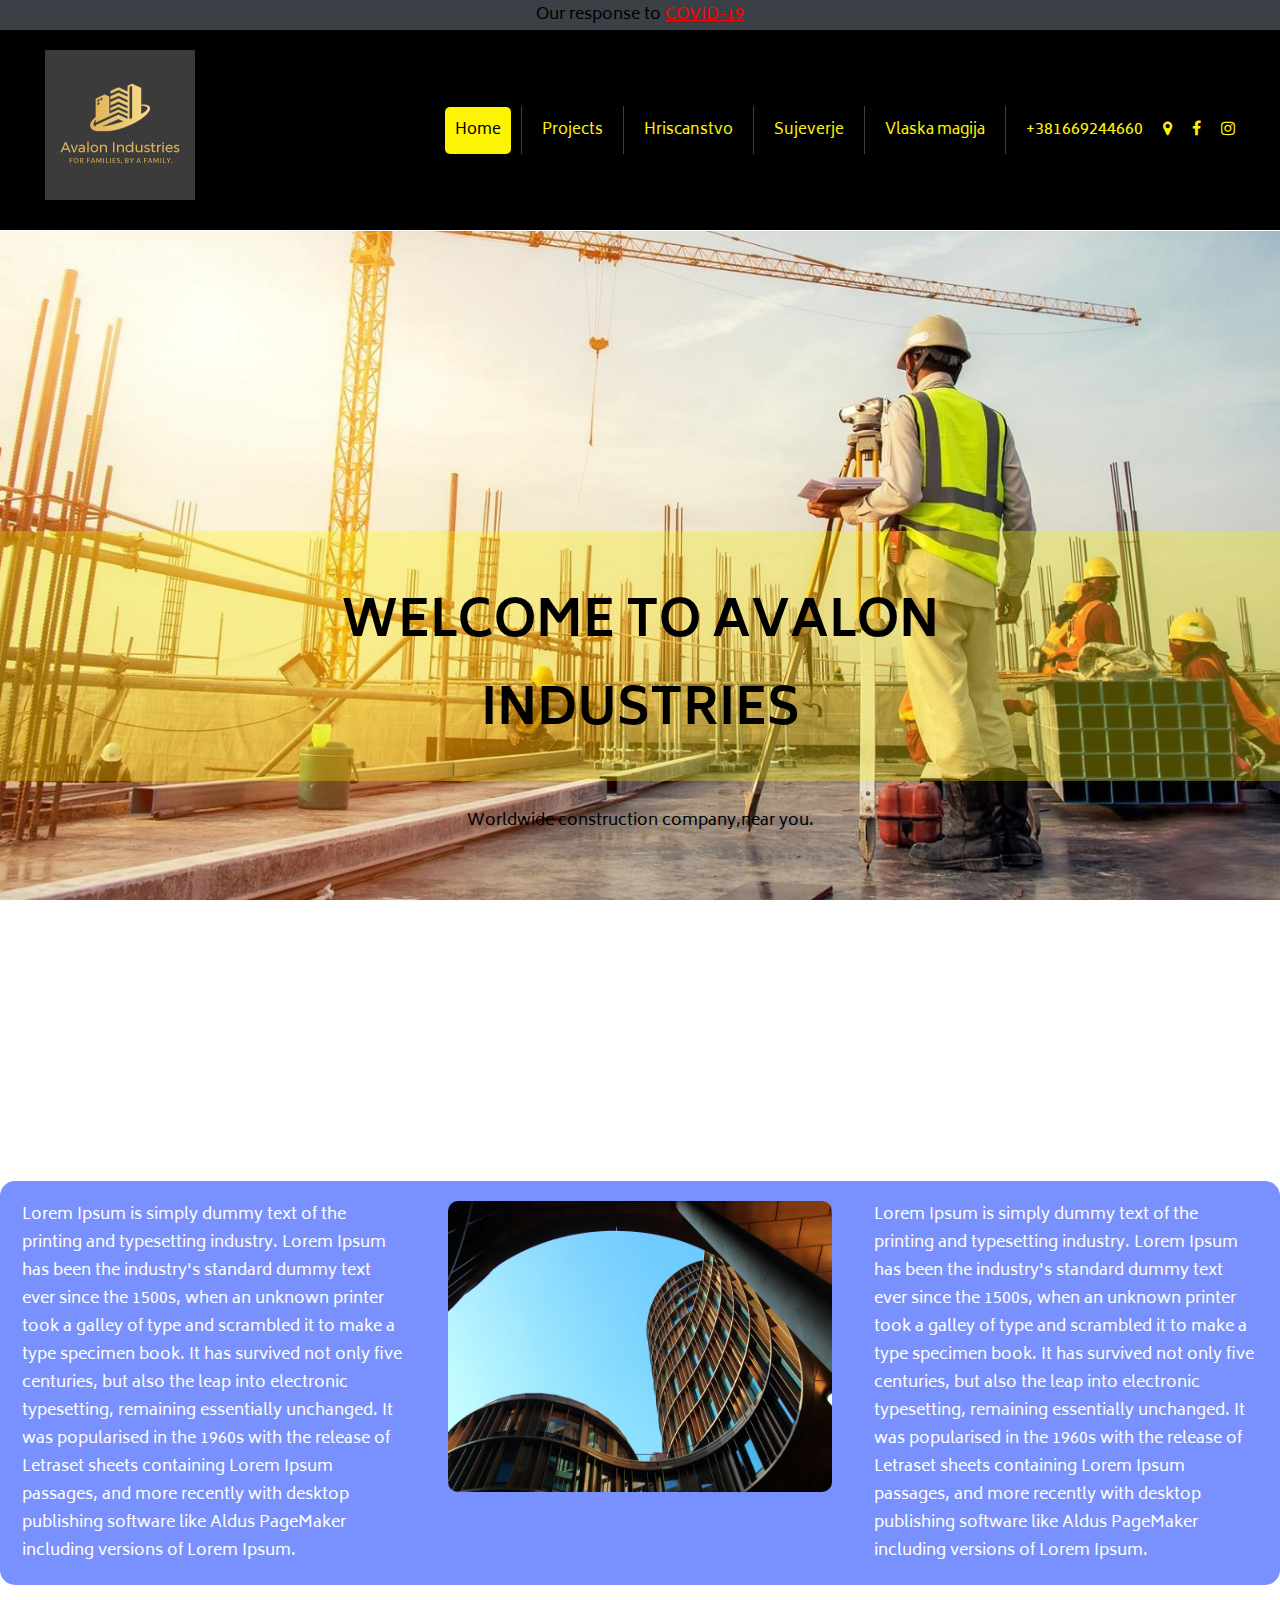
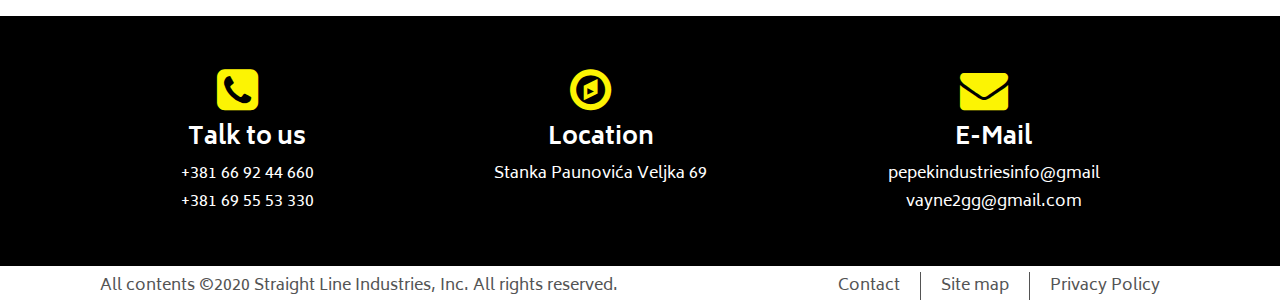
==== index.html @ 11b88d4c "Add files via upload" ====
<!DOCTYPE html>
<html>
	<head>
		<meta charset="utf-8"/>
		<link rel="shortcut icon" href="img/thumbnail.ico"/>
		<title>Avalon Industries | Worldwide Construction Company</title>
		<link href="css/style1.css" type="text/css"  rel="stylesheet"/>
		<link href="https://fonts.googleapis.com/css2?family=Biryani:wght@700&display=swap" rel="stylesheet"> 
		<link rel="stylesheet" href="https://cdnjs.cloudflare.com/ajax/libs/font-awesome/4.7.0/css/font-awesome.min.css">
	</head>
	<body>
		<header>
			<div id="belaTraka">
				<p>Our response to <a href="">COVID-19</a></p>
			</div>
			<div id="crnaTraka">
				<nav>
					<div id="logo">
						<a href="index.html"><img src="img/logo.png"/></a>
					</div>
					<div id="ulinav">
						<ul>
							<li><a href="index.html" class="active">Home</a></li>
							<li><a href="projects.html">Projects</a></li>
							<li><a href="hriscanstvo.html">Hriscanstvo</a></li>
							<li><a href="sujeverje.html">Sujeverje</a></li>
							<li><a href="vlaskamagija.html">Vlaska magija</a></li>
						</ul>
						<div id="navInfo">
							<p>+381669244660</p>
							<a href=""><i class="fa fa-map-marker" aria-hidden="true"></i></a>
							<a href=""><i class="fa fa-facebook" aria-hidden="true"></i></a>
							<a href=""><i class="fa fa-instagram" aria-hidden="true"></i></a>
						</div>
					</div>	
				</nav>		
			</div>
		</header>
			<div id="prviSlajd">
				<div id="levo">
					<div class="okvir2">
						<h1>WELCOME TO AVALON INDUSTRIES</h1>
						<p>Worldwide construction company,near you.</p>
					</div>
				</div>
			</div>
			<div id="drugiSlajd">
				
			</div>
			<div id="treciSlajd">
				<div class="novosti">Lorem Ipsum is simply dummy text of the printing and typesetting industry. Lorem Ipsum has been the industry's standard dummy text ever since the 1500s, when an unknown printer took a galley of type and scrambled it to make a type specimen book. It has survived not only five centuries, but also the leap into electronic typesetting, remaining essentially unchanged. It was popularised in the 1960s with the release of Letraset sheets containing Lorem Ipsum passages, and more recently with desktop publishing software like Aldus PageMaker including versions of Lorem Ipsum.</div>
				<div class="novosti"><img src="img/slajd2.jpg"/></div>
				<div class="novosti">Lorem Ipsum is simply dummy text of the printing and typesetting industry. Lorem Ipsum has been the industry's standard dummy text ever since the 1500s, when an unknown printer took a galley of type and scrambled it to make a type specimen book. It has survived not only five centuries, but also the leap into electronic typesetting, remaining essentially unchanged. It was popularised in the 1960s with the release of Letraset sheets containing Lorem Ipsum passages, and more recently with desktop publishing software like Aldus PageMaker including versions of Lorem Ipsum.</div>
			</div>
		<footer>
			<div id="fInfo">
				<div class="fklasa">
						<i class="fa fa-phone-square"></i>
					<h2>Talk to us</h2>
					<p>+381 66 92 44 660</p>
					<p>+381 69 55 53 330 </p>
				</div>
				<div class="fklasa">
							<i class="fa fa-compass"></i>
					<h2>Location</h2>
					<p>Stanka Paunovića Veljka 69</p>
				</div>
				<div class="fklasa">
						<i class="fa fa-envelope"></i>
					<h2>E-Mail</h2>
					<p>pepekindustriesinfo@gmail</p>
					<p>vayne2gg@gmail.com</p>
				</div>
			</div>
			<div id="footerLinija">
					<p>All contents ©2020 Straight Line Industries, Inc. All rights reserved.</p>
					<div id="privacy">
						<p class="crta"><a href="contact.html">Contact</a></p>
						<p class="crta"><a href="index.html">Site map</a></p>
						<p><a href="privacy.html">Privacy Policy</a></p>
					</div>
				</div>
		</footer>
	</body>
</html>
---- css/style1.css ----
*{
	margin:0px;
	padding:0px;
}
body{
	color:#fff;
	font-family: 'Biryani', sans-serif;
	/*background-image:url("../img/pozadina6.jpg");*/
	background-attachment:fixed;
	background-repeat:no-repeat;
	background-size:cover;	
}
a{
	text-decoration:none;
}
#belaTraka{
	width:100%;
	display:flex;
	background-color:#3b3f46;
	justify-content:space-around;
	height:30px;
	color:#000;
	align-items:center;
}
#belaTraka p a{
	color:#ff0000;
	text-decoration:underline;
}
#crnaTraka{
	display:flex;
	background-color:#000;
	border-bottom:1px solid #fff;
	align-items:center;
}
nav{
	width:100%;
	display:flex;
	justify-content:space-around;
	background-color:#000;
	color:#fcf403;
}
#logo{
	padding:20px;
}
#logo img{
	width:50%;
}
#crnaTraka ul{
	display:flex;
	list-style-type:none;
	padding:20px;
	color:#fcf403;
}
#crnaTraka ul li{
	padding:10px;
	color:#fcf403;
	border-right:1px solid #3b3f46;
}
#crnaTraka nav ul li a{
	color:#fcf403;
	padding:10px;
	font-size:15px;
}
#crnaTraka ul li a:hover{
	border-bottom:1px solid #fcf403;
}
#crnaTraka ul li .active{
	color:#000;
	background-color:#fcf403;
	border-radius:5px;
}
#navInfo{
	display:flex;
}
#navInfo p,i{
	padding-right:20px;
	color:#fcf403;
}
#ulinav{
	display:flex;
	align-items:center;
}
.okvir{
    margin:auto;
	width:80%;
	display:flex;
}
.okvir2{
	margin:auto;
	width:80%;
}
#prviSlajd{
	width:100%;
	height:900px;
	display:flex;
	background-image:url("../img/construction.jpg");
	background-position:center;
	background-attachment:fixed;
	background-repeat:no-repeat;
	background-size:cover;
    margin:auto;
}

#levo{
	width:100%;
	display:flex;
	height:250px;
	background-color:rgba(252, 244, 3,0.3);
	color:#000;
	margin-top:300px;
	text-align:center;
	justify-content:center;
}
#levo .okvir2 h1{
	font-size:50px;
	padding:50px;
}
#drugiSlajd{
	width:100%;
	display:flex;
	background-color:rgba(64, 99, 255,0.7);
    margin:auto;
	margin-top:20px;
	margin-bottom:20px;
	border-radius:15px;
	align-items:center;
}
#drugiSlajd p{
	margin:20px 0px 20px 20px;
}
#drugiSlajd img{
	margin:20px 20px 20px 0px;
	width:50%;
	height:80%;
	border-radius:10px;
}
#treciSlajd{
	width:100%;
	display:flex;
	justify-content:space-evenly;
	background-color:rgba(64,99,255,0.7);
	margin:auto;
	margin-top:30px;
	margin-bottom:30px;
	border-radius:15px;
}
.novosti{
	width:30%;
	align-items:center;
}
.novosti img{
	margin:auto;
	align-items:center;
}
#treciSlajd img{
	width:100%;
	height:80%;
	border-radius:10px;
}
.novosti{
	margin:20px;
}
footer{
	width:100%;
	background-color:#000;
	border-top:1px solid #fff;
}
#footerLinija{
	display:flex;
	background-color:#fff;
	color:#545454;
	justify-content:space-around;
	height:40px;
	align-items:center;
}
#privacy{
	display:flex;
	justify-content:space-around;
}
#privacy p a{
	padding:20px 20px 0px 20px;
	color:#545454;
}
.crta{
	border-right:1px solid #545454;
}
#fInfo{
	display:flex;
}
.fklasa{
	text-align:center;
	padding:50px 0px 50px 0px;
}
.fklasa i{
	font-size:300%;
}
#fInfo{
	display:flex;
	width:100%;
	justify-content:space-evenly;
}
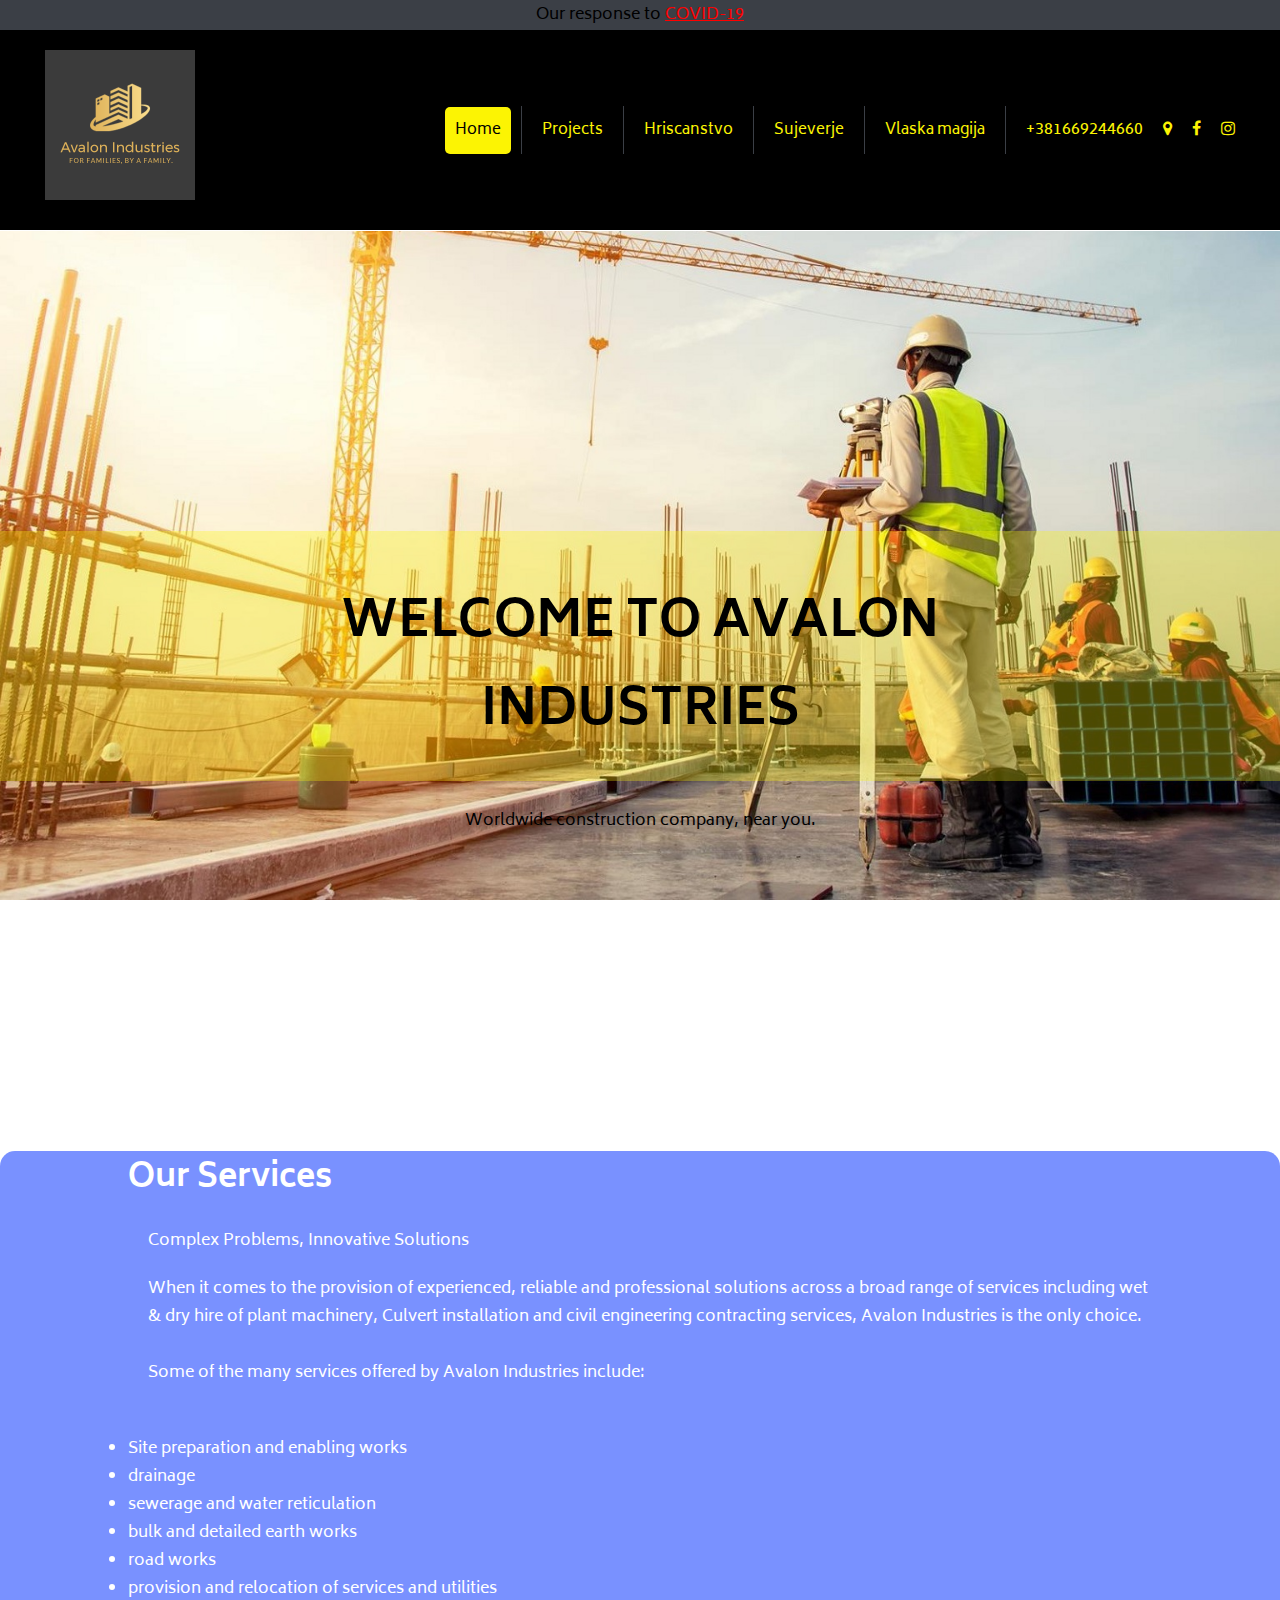
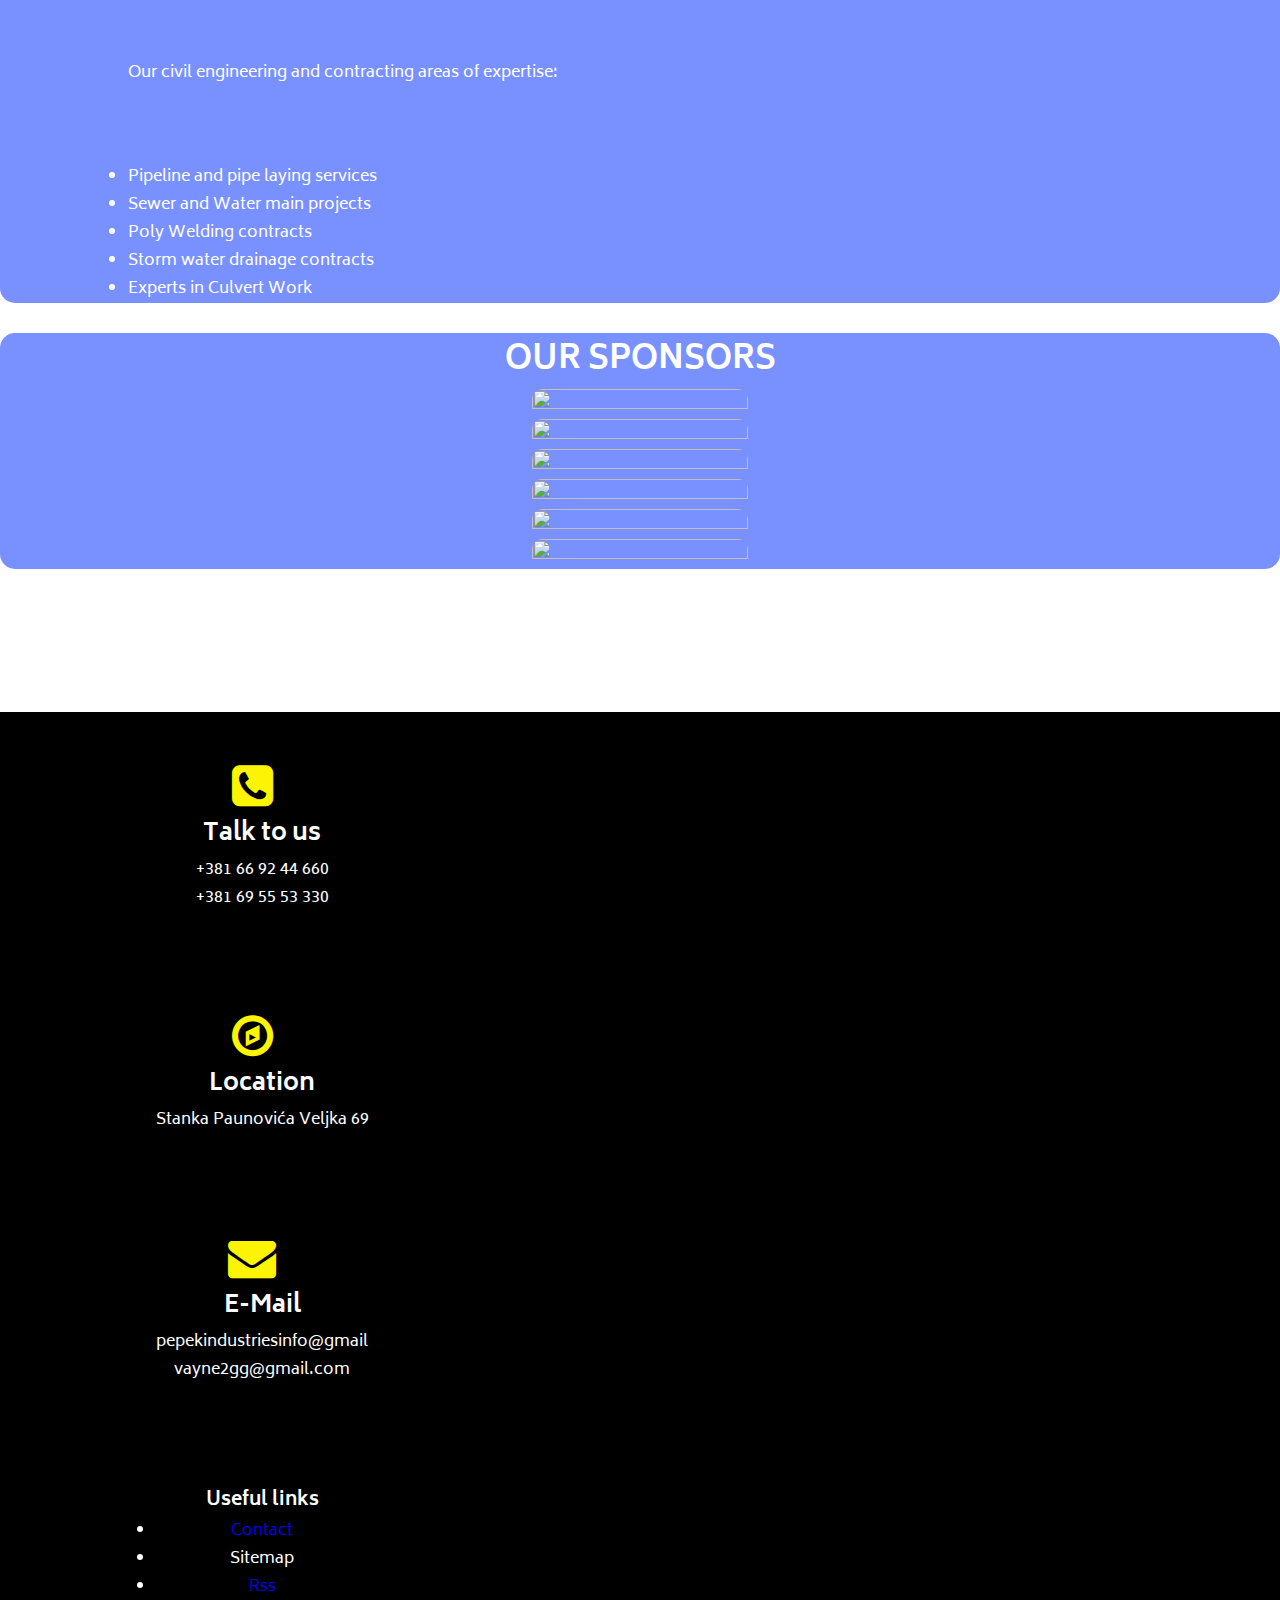
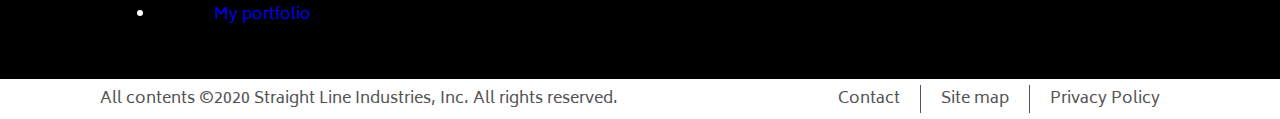
==== commit e07eedeb: "Update index.html" ====
--- a/index.html
+++ b/index.html
@@ -16,17 +16,17 @@
 			<div id="crnaTraka">
 				<nav>
 					<div id="logo">
-						<a href="index.html"><img src="img/logo.png"/></a>
+						<a class="element-animation"href="index.html"><img src="img/logo.png"/></a>
 					</div>
 					<div id="ulinav">
-						<ul>
+						<ul class="element-animation">
 							<li><a href="index.html" class="active">Home</a></li>
 							<li><a href="projects.html">Projects</a></li>
 							<li><a href="hriscanstvo.html">Hriscanstvo</a></li>
 							<li><a href="sujeverje.html">Sujeverje</a></li>
 							<li><a href="vlaskamagija.html">Vlaska magija</a></li>
 						</ul>
-						<div id="navInfo">
+						<div id="navInfo"class="element-animation">
 							<p>+381669244660</p>
 							<a href=""><i class="fa fa-map-marker" aria-hidden="true"></i></a>
 							<a href=""><i class="fa fa-facebook" aria-hidden="true"></i></a>
@@ -36,40 +36,115 @@
 				</nav>		
 			</div>
 		</header>
-			<div id="prviSlajd">
+			<section id="prviSlajd">
 				<div id="levo">
 					<div class="okvir2">
 						<h1>WELCOME TO AVALON INDUSTRIES</h1>
-						<p>Worldwide construction company,near you.</p>
+						<p>Worldwide construction company, near you.</p>
 					</div>
 				</div>
-			</div>
-			<div id="drugiSlajd">
-				
-			</div>
-			<div id="treciSlajd">
-				<div class="novosti">Lorem Ipsum is simply dummy text of the printing and typesetting industry. Lorem Ipsum has been the industry's standard dummy text ever since the 1500s, when an unknown printer took a galley of type and scrambled it to make a type specimen book. It has survived not only five centuries, but also the leap into electronic typesetting, remaining essentially unchanged. It was popularised in the 1960s with the release of Letraset sheets containing Lorem Ipsum passages, and more recently with desktop publishing software like Aldus PageMaker including versions of Lorem Ipsum.</div>
-				<div class="novosti"><img src="img/slajd2.jpg"/></div>
-				<div class="novosti">Lorem Ipsum is simply dummy text of the printing and typesetting industry. Lorem Ipsum has been the industry's standard dummy text ever since the 1500s, when an unknown printer took a galley of type and scrambled it to make a type specimen book. It has survived not only five centuries, but also the leap into electronic typesetting, remaining essentially unchanged. It was popularised in the 1960s with the release of Letraset sheets containing Lorem Ipsum passages, and more recently with desktop publishing software like Aldus PageMaker including versions of Lorem Ipsum.</div>
-			</div>
+			</section>
+			<section id="drugiSlajd">
+				<article id="ourservices">
+					<div class="okvir2">
+					<header>
+						<h1>Our Services</h1>
+						<p>Complex Problems, Innovative Solutions</p>
+					</header>
+					<p>When it comes to the provision of experienced, reliable and professional solutions across a broad range of services including wet & dry hire of plant machinery, Culvert installation and civil engineering contracting services, Avalon Industries is the only choice.</br></br>
+						Some of the many services offered by Avalon Industries include:</br></br>
+						<ul>
+							<li>Site preparation and enabling works</li>
+							<li>drainage</li>
+							<li>sewerage and water reticulation</li>
+							<li>bulk and detailed earth works</li>
+							<li>road works</li>
+							<li>provision and relocation of services and utilities</li>
+						</ul></br></br>
+						Our civil engineering and contracting areas of expertise:</p></br></br>
+						<ul>
+							<li>Pipeline and pipe laying services</li>
+							<li>Sewer and Water main projects</li>
+							<li>Poly Welding contracts</li>
+							<li>Storm water drainage contracts</li>
+							<li>Experts in Culvert Work</li>
+						</ul>	
+						</div>
+				</article>
+			</section>
+			<section id="treciSlajd">
+				<article id="sponzori">
+						<header>
+							<h1>OUR SPONSORS</h1>
+						</header>
+						<div class="okvir2">
+						<div="sponzori2">
+							<div class="sponsor">
+								<img src="img/sponzori1.jpg" alt="">
+								<img src="img/sponzori.jpg" alt="">
+								<img src="img/sponzori3.jpg" alt="">
+							</div>
+							<div class="sponsor">
+								<img src="img/sponzori4.jpg" alt="">
+								<img src="img/sponzori5.jpg" alt="">
+								<img src="img/sponzori6.jpg" alt="">
+							</div>
+						</div>
+						</div>	
+					</div>
+				</article>
+			</section>
+			<section id="preview">
+				<div class="okvir2">
+				<article id="previewA">
+					<header>
+						<h1>A preview of our work</h1>
+					</header>
+					<div class="previewKlasa">
+						<img src="img/preview1.jpg" alt="">
+						<img src="img/preview2.jpg" alt="">
+						<img src="img/preview3.jpg" alt="">
+					</div>
+					<div class="previewKlasa">
+						<img src="img/preview4.jpg" alt="">
+						<img src="img/preview5.jpg" alt="">
+						<img src="img/preview6.jpg" alt="">
+					</div>
+				</article>
+				</div>
+			</section>
 		<footer>
 			<div id="fInfo">
-				<div class="fklasa">
-						<i class="fa fa-phone-square"></i>
-					<h2>Talk to us</h2>
-					<p>+381 66 92 44 660</p>
-					<p>+381 69 55 53 330 </p>
+				<div id="fklase">
+					<div class="fklasa">
+							<i class="fa fa-phone-square"></i>
+						<h2>Talk to us</h2>
+						<p>+381 66 92 44 660</p>
+						<p>+381 69 55 53 330 </p>
+					</div>
+					<div class="fklasa">
+								<i class="fa fa-compass"></i>
+						<h2>Location</h2>
+						<p>Stanka Paunovića Veljka 69</p>
+					</div>
+					<div class="fklasa">
+							<i class="fa fa-envelope"></i>
+						<h2>E-Mail</h2>
+						<p>pepekindustriesinfo@gmail</p>
+						<p>vayne2gg@gmail.com</p>
+					</div>
+					<div class="fklasa">
+						<h3>Useful links</h3>
+						<ul>
+							<li><a href="contact.html">Contact</a></li>
+							<li><a href="sitemap.xml"></a>Sitemap</li>
+							<li><a href="rss.xml">Rss</a></li>
+							<li><a href="https://pepek24.github.io/webp1/">My portfolio</a></li>
+						</ul>
+					</div>
 				</div>
 				<div class="fklasa">
-							<i class="fa fa-compass"></i>
-					<h2>Location</h2>
-					<p>Stanka Paunovića Veljka 69</p>
-				</div>
-				<div class="fklasa">
-						<i class="fa fa-envelope"></i>
-					<h2>E-Mail</h2>
-					<p>pepekindustriesinfo@gmail</p>
-					<p>vayne2gg@gmail.com</p>
+					<iframe src="https://www.google.com/maps/embed?pb=!1m18!1m12!1m3!1d2830.3588584875924!2d20.482226115914166!3d44.814253379098645!2m3!1f0!2f0!3f0!3m2!1i1024!2i768!4f13.1!3m3!1m2!1s0x475a7a9609031735%3A0xc17ed71f59ac4725!2sICT%20College!5e0!3m2!1sen!2srs!4v1607797160852!5m2!1sen!2srs" width="600" height="450" frameborder="0" style="border:0;" allowfullscreen="" aria-hidden="false" tabindex="0"></iframe>
 				</div>
 			</div>
 			<div id="footerLinija">
@@ -82,4 +157,4 @@
 				</div>
 		</footer>
 	</body>
-</html>+</html>
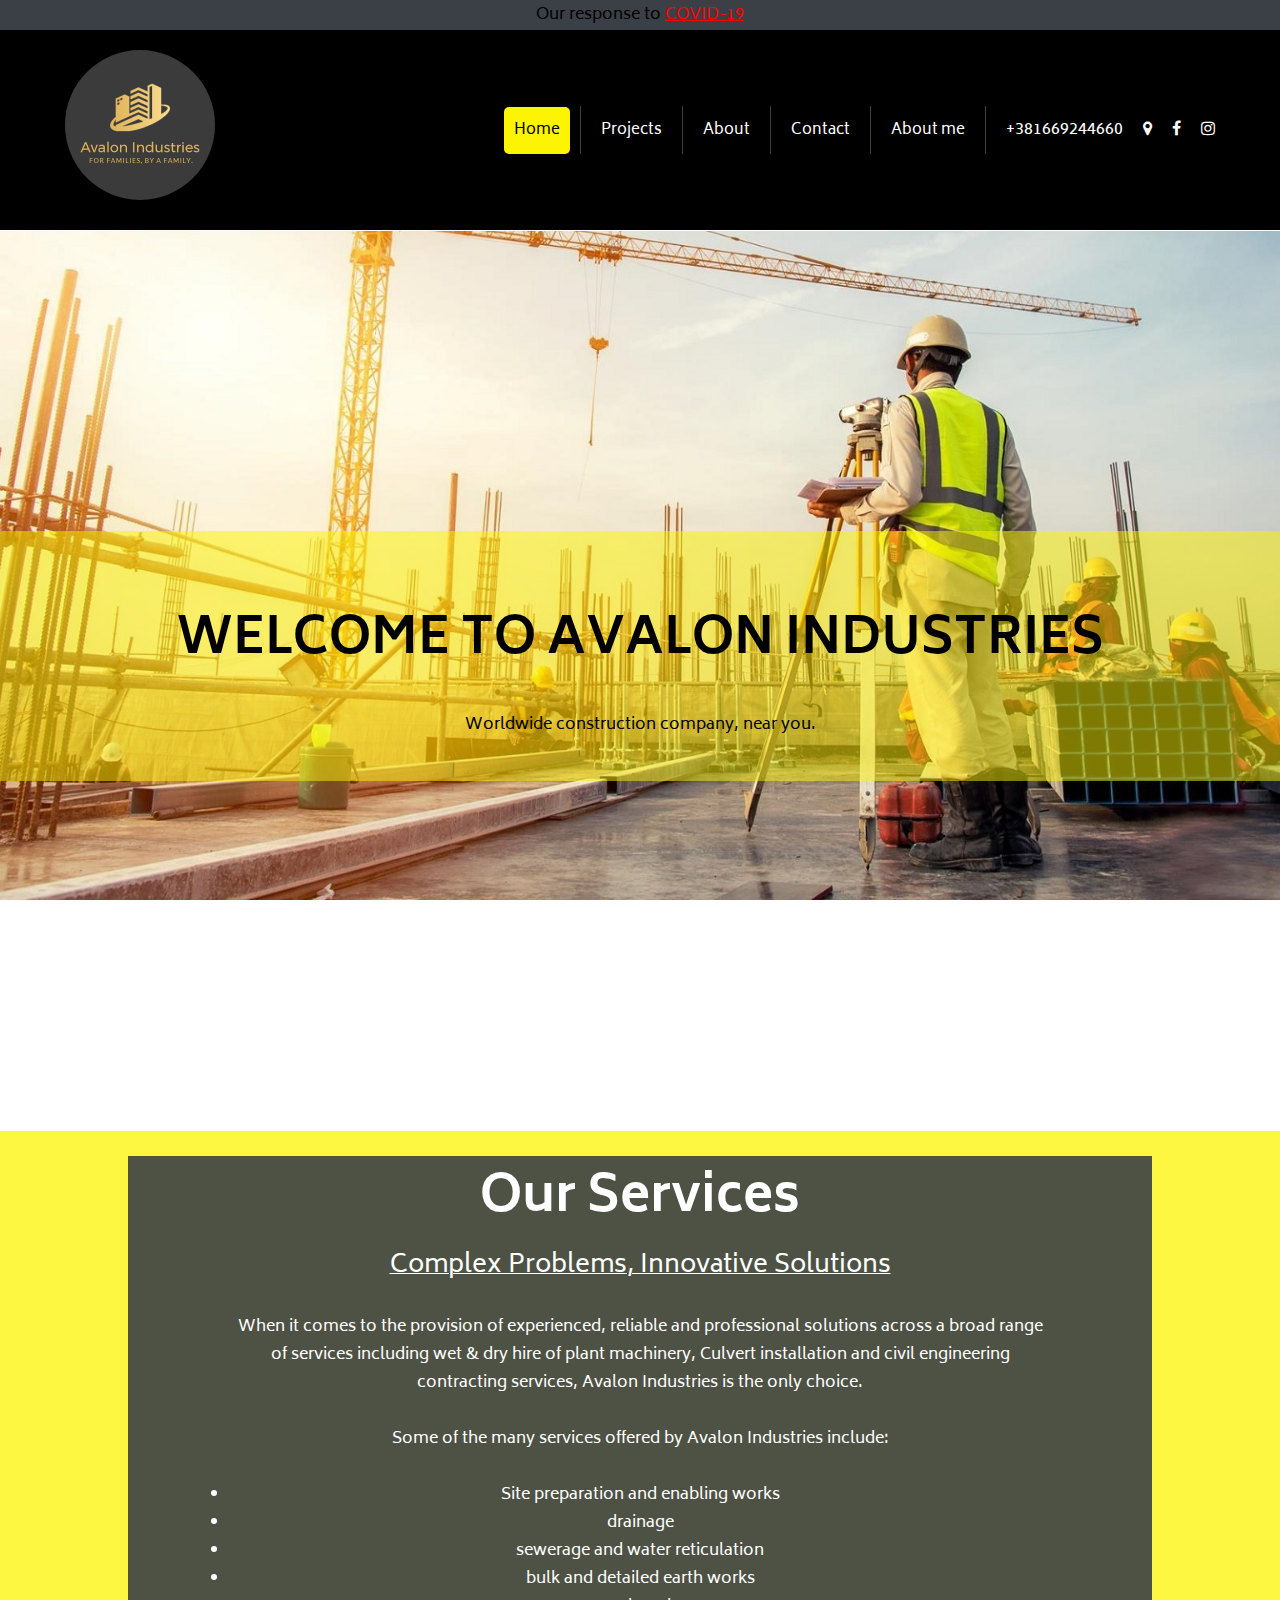
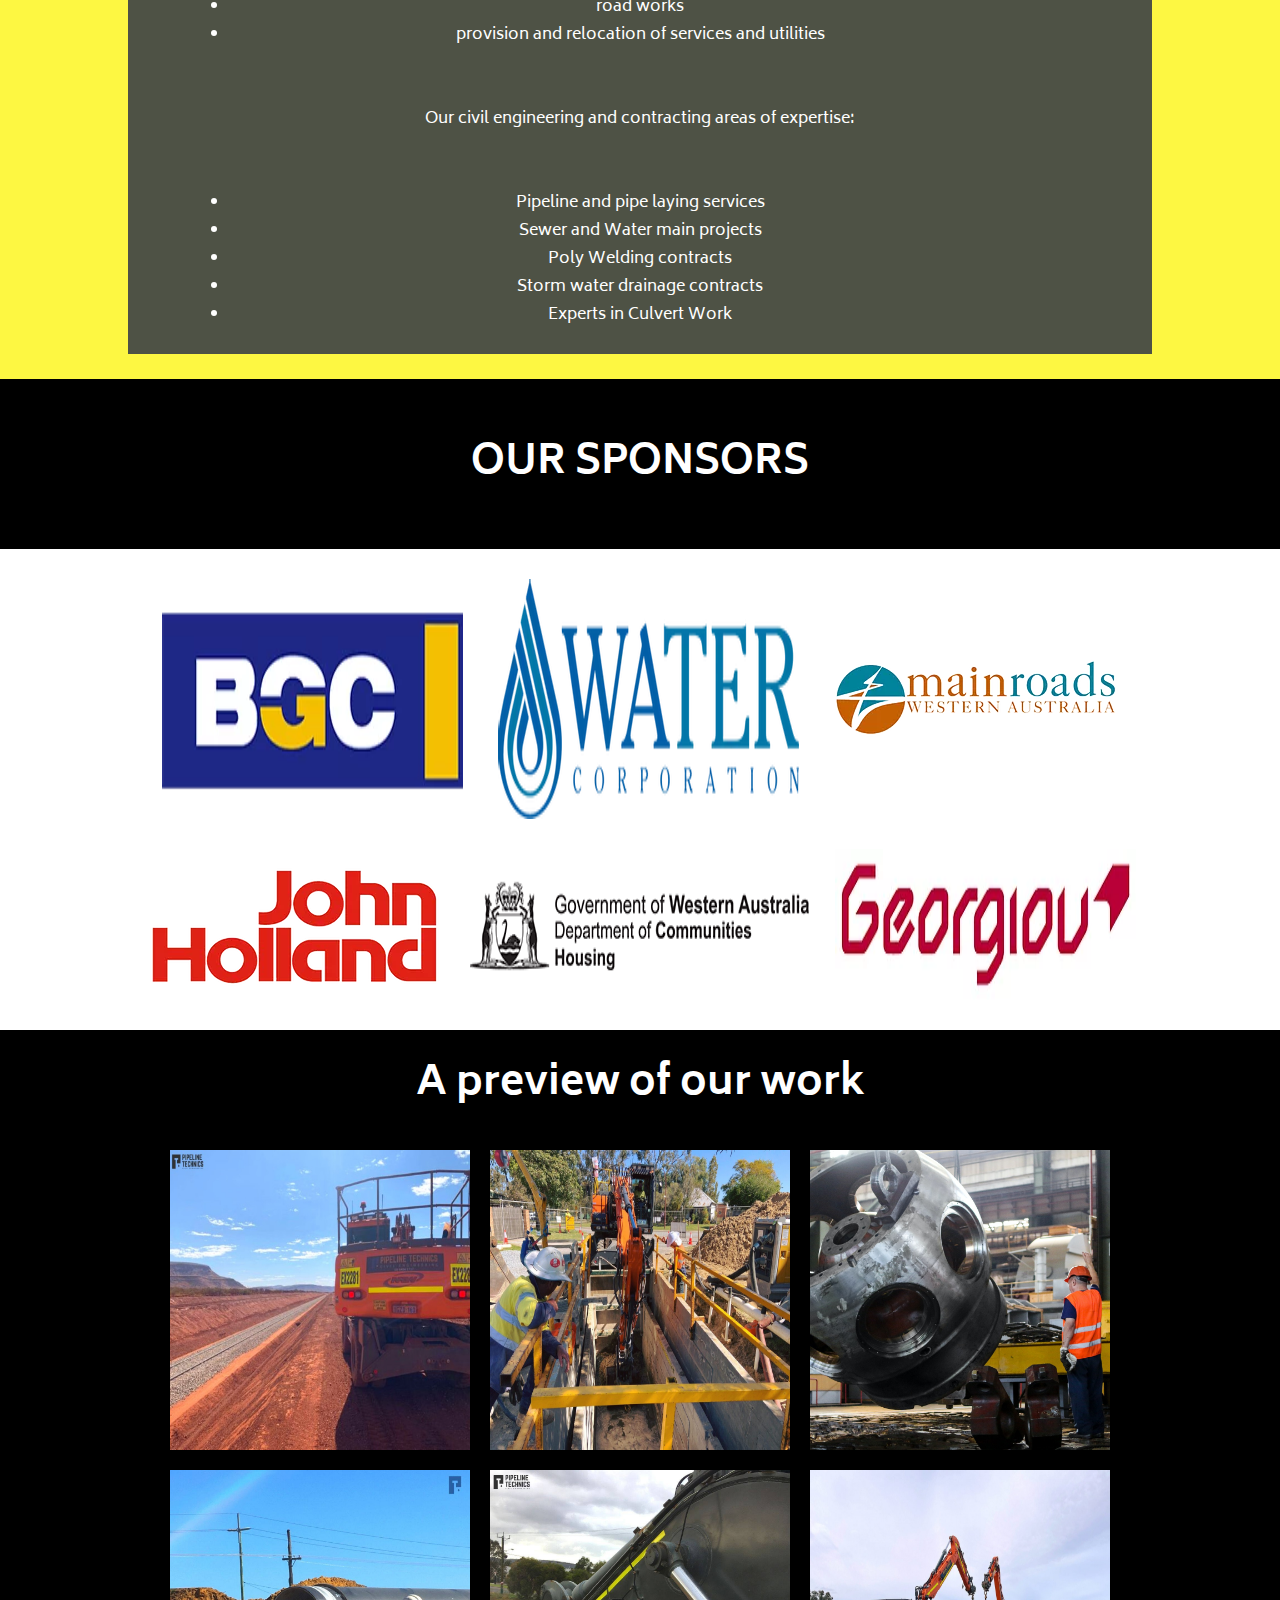
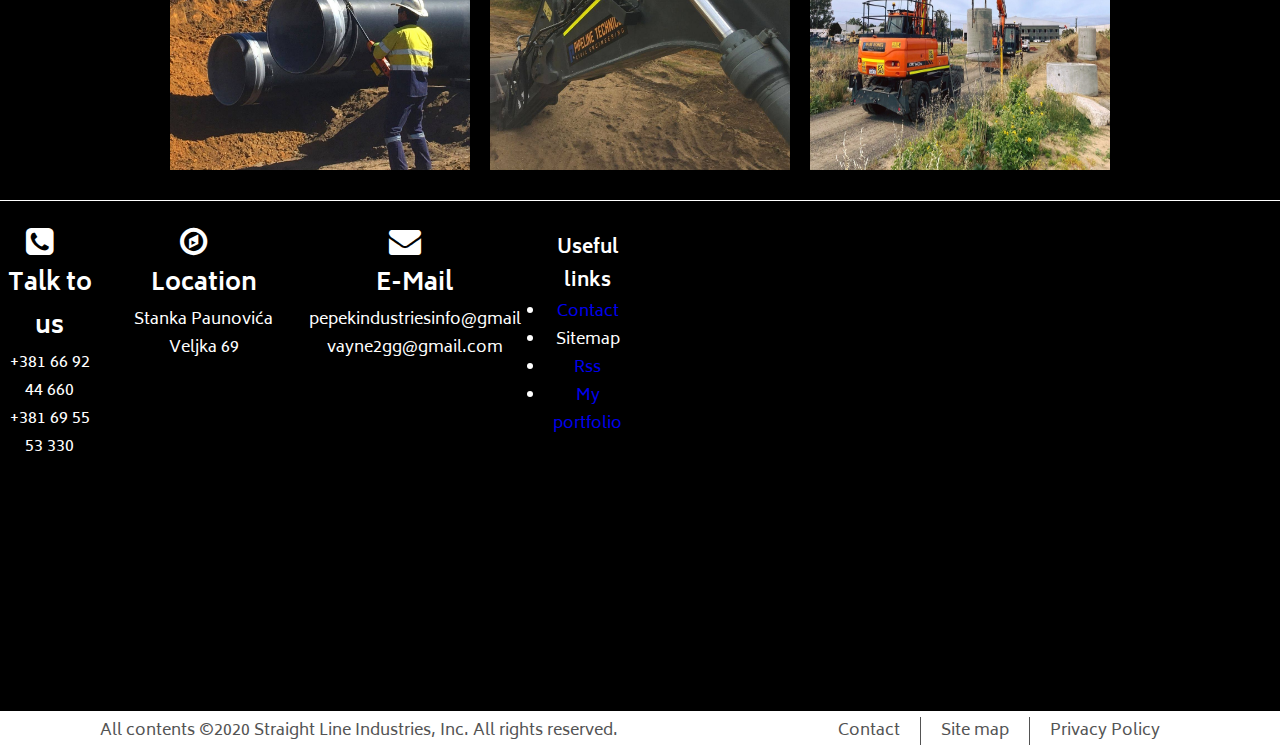
==== commit 6d125fd5: "Update index.html" ====
--- a/index.html
+++ b/index.html
@@ -22,9 +22,9 @@
 						<ul class="element-animation">
 							<li><a href="index.html" class="active">Home</a></li>
 							<li><a href="projects.html">Projects</a></li>
-							<li><a href="hriscanstvo.html">Hriscanstvo</a></li>
-							<li><a href="sujeverje.html">Sujeverje</a></li>
-							<li><a href="vlaskamagija.html">Vlaska magija</a></li>
+							<li><a href="about.html">About</a></li>
+							<li><a href="contact.html">Contact</a></li>
+							<li><a href="aboutme.html">About me</a></li>
 						</ul>
 						<div id="navInfo"class="element-animation">
 							<p>+381669244660</p>
--- a/css/style1.css
+++ b/css/style1.css
@@ -44,6 +44,10 @@
 }
 #logo img{
 	width:50%;
+	border-radius:50%;
+}
+.element-animation{
+		animation: slide-in-bck-center 1.5s cubic-bezier(0.250, 0.460, 0.450, 0.940) both;
 }
 #crnaTraka ul{
 	display:flex;
@@ -57,7 +61,7 @@
 	border-right:1px solid #3b3f46;
 }
 #crnaTraka nav ul li a{
-	color:#fcf403;
+	color:#fff;
 	padding:10px;
 	font-size:15px;
 }
@@ -74,7 +78,7 @@
 }
 #navInfo p,i{
 	padding-right:20px;
-	color:#fcf403;
+	color:#fff;
 }
 #ulinav{
 	display:flex;
@@ -105,7 +109,7 @@
 	width:100%;
 	display:flex;
 	height:250px;
-	background-color:rgba(252, 244, 3,0.3);
+	background-color:rgba(252, 244, 3, 0.5);
 	color:#000;
 	margin-top:300px;
 	text-align:center;
@@ -113,49 +117,84 @@
 }
 #levo .okvir2 h1{
 	font-size:50px;
+	padding:25px;
+}
+#drugiSlajd{
+	width:100%;
+	display:flex;
+	background-color:rgba(252, 244, 3, 0.75);
+    margin:auto;
+	align-items:center;
+}
+#ourservices{
+	width:80%;
+	margin:auto;
+	margin-top:25px;
+	margin-bottom:25px;
+	padding-bottom:25px;
+	background-color:rgba(59, 63, 70,0.9);
+	text-align:center;
+}
+#ourservices h1{
+	font-size:50px;
+}
+#ourservices header p{
+	padding-bottom:25px;
+	font-size:25px;
+	text-decoration:underline 1px solid #fff;
+}
+#treciSlajd{
+	width:100%;
+	display:flex;
+	justify-content:space-evenly;
+	background-color:#fff;
+	margin:auto;
+}
+#sponzori{
+	width:100%;
+}
+#sponzori h1{
+	font-size:250%;
+	text-align:center;
+	background-color:#000;
 	padding:50px;
-}
-#drugiSlajd{
-	width:100%;
-	display:flex;
-	background-color:rgba(64, 99, 255,0.7);
-    margin:auto;
-	margin-top:20px;
-	margin-bottom:20px;
-	border-radius:15px;
-	align-items:center;
-}
-#drugiSlajd p{
-	margin:20px 0px 20px 20px;
-}
-#drugiSlajd img{
-	margin:20px 20px 20px 0px;
-	width:50%;
-	height:80%;
-	border-radius:10px;
-}
-#treciSlajd{
-	width:100%;
-	display:flex;
-	justify-content:space-evenly;
-	background-color:rgba(64,99,255,0.7);
-	margin:auto;
+	color:#fff;
+}
+.sponsor{
+	display:flex;
+	justify-content: space-evenly;
 	margin-top:30px;
 	margin-bottom:30px;
-	border-radius:15px;
-}
-.novosti{
-	width:30%;
-	align-items:center;
-}
-.novosti img{
-	margin:auto;
-	align-items:center;
-}
-#treciSlajd img{
-	width:100%;
-	height:80%;
-	border-radius:10px;
+}
+#preview{
+	width:100%;
+	background-color:#000;
+	align-items:center;
+}
+#previewA{
+	width:100%;
+	align-items:center;
+	display:grid;
+	padding-bottom:20px;
+}
+#previewA h1{
+	text-align:center;
+	font-size:250%;
+	padding-top:20px;
+	padding-bottom:20px;
+}
+.previewKlasa{
+	display:flex;
+	justify-content:center;
+}
+.previewKlasa img{
+	width:300px;
+	height:300px;
+	padding:10px;
+	transition: .2s;
+}
+.previewKlasa img:hover{
+	transform: scale(1.1);
 }
 .novosti{
 	margin:20px;
@@ -189,13 +228,31 @@
 }
 .fklasa{
 	text-align:center;
-	padding:50px 0px 50px 0px;
+	padding:25px 25px 25px 0;
+	height:50%;
 }
 .fklasa i{
-	font-size:300%;
+	font-size:200%;
+}
+#fklase{
+	display:flex;
+	justify-content:center;
+	align-items:baseline;
 }
 #fInfo{
 	display:flex;
 	width:100%;
 	justify-content:space-evenly;
-}+}
+ @keyframes slide-in-bck-center {
+	0% {
+	  transform: translateZ(600px);
+	  opacity: 0;
+	}
+	100% {
+	  transform: translateZ(0);
+	  opacity: 1;
+	}
+  }
+  
+  
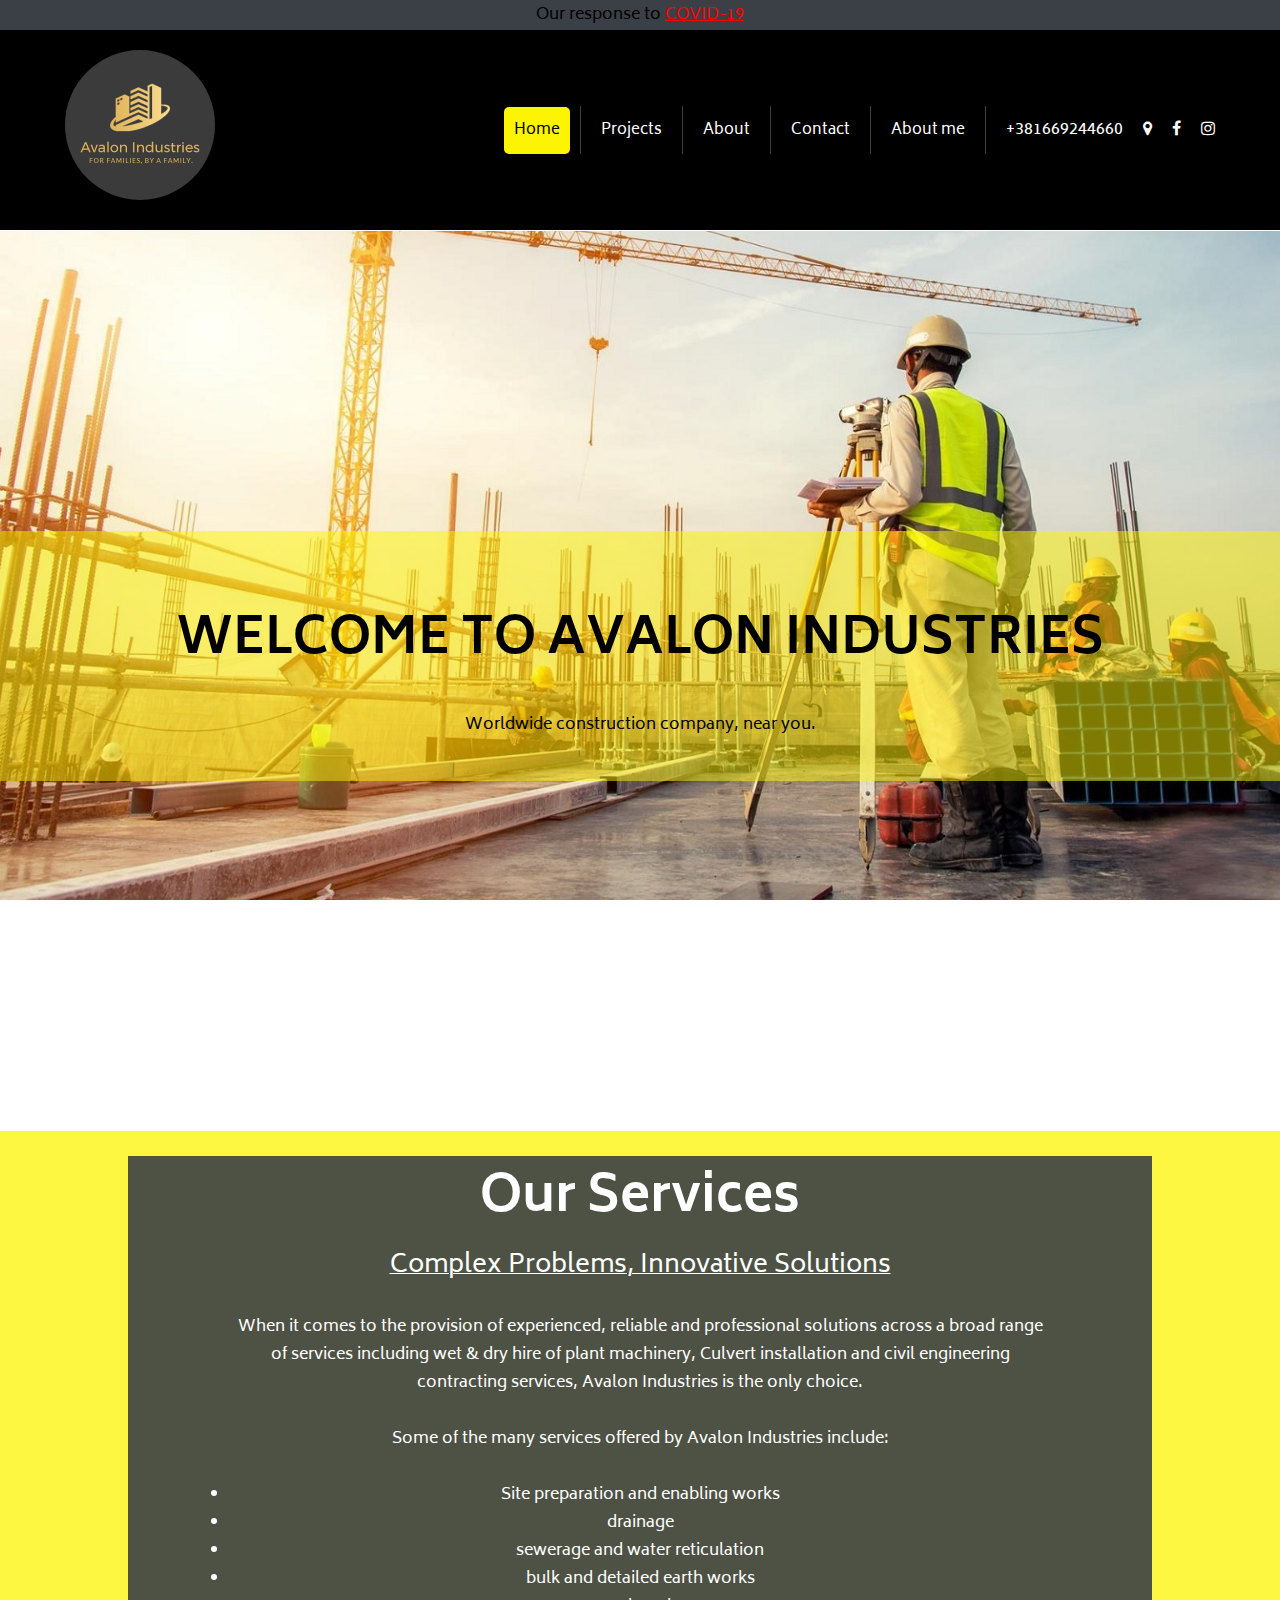
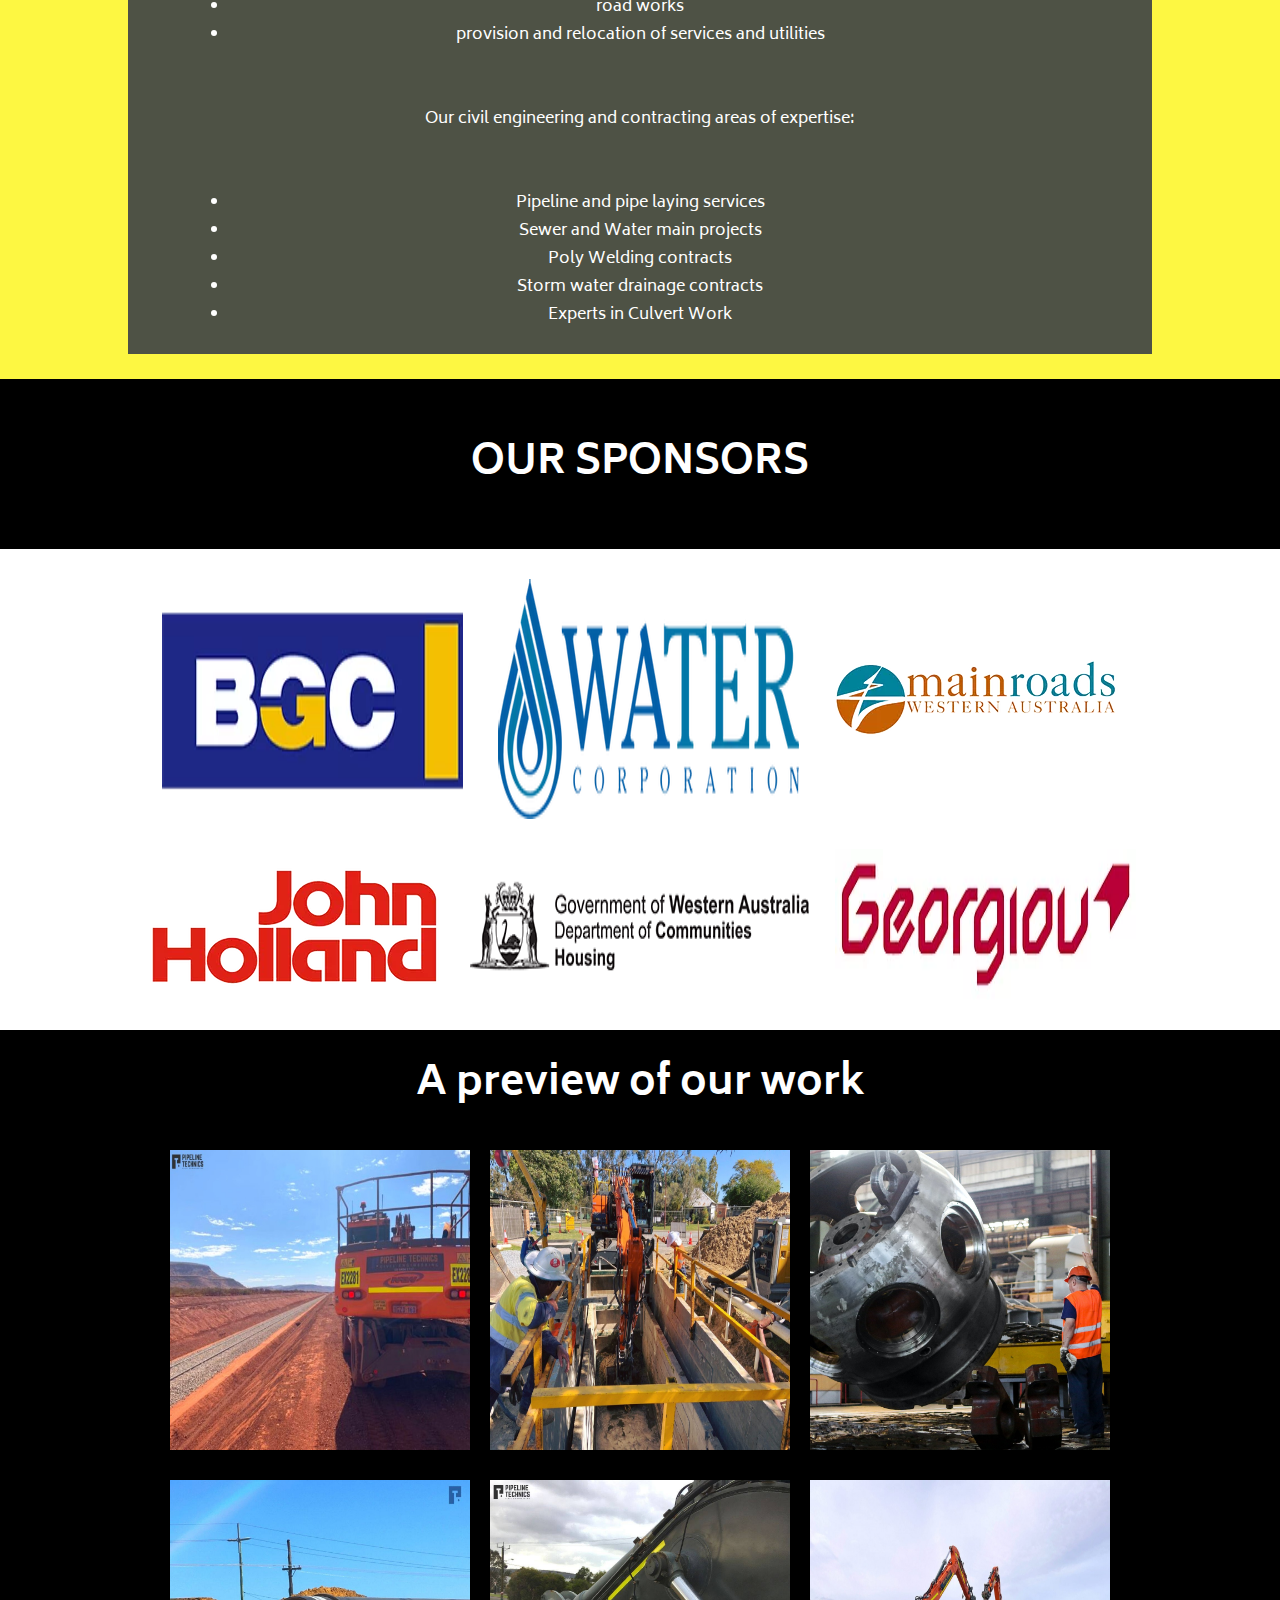
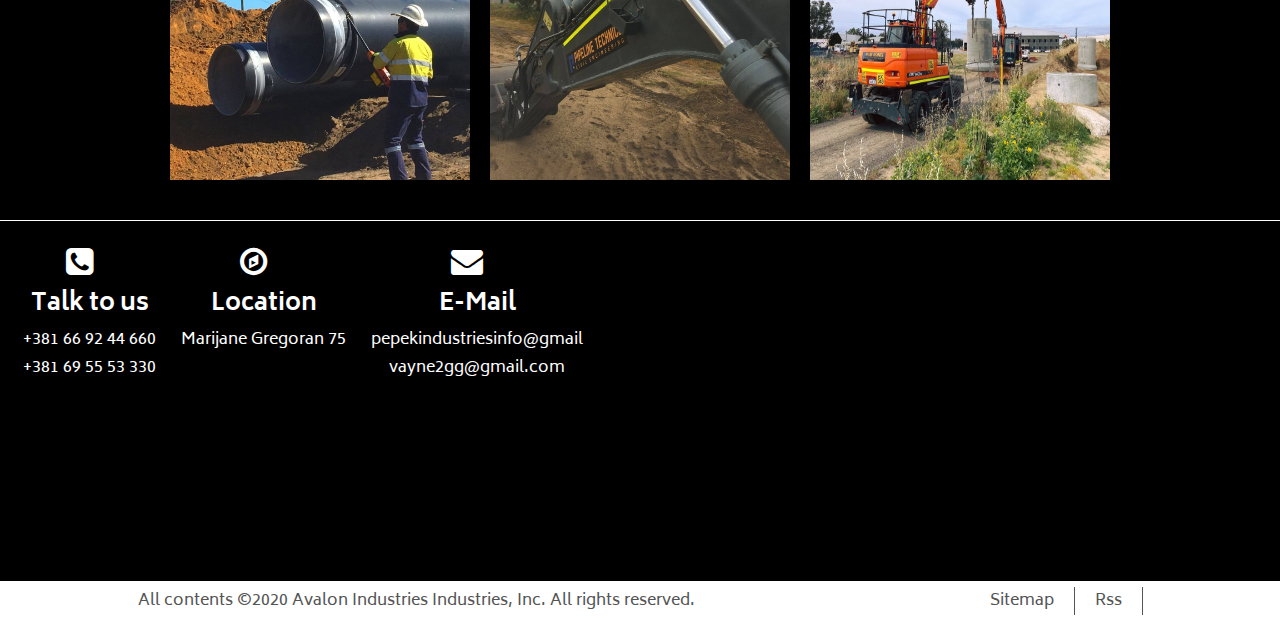
==== commit 0a79dd35: "Update index.html" ====
--- a/index.html
+++ b/index.html
@@ -101,14 +101,14 @@
 						<h1>A preview of our work</h1>
 					</header>
 					<div class="previewKlasa">
-						<img src="img/preview1.jpg" alt="">
-						<img src="img/preview2.jpg" alt="">
-						<img src="img/preview3.jpg" alt="">
+						<a href="projects.html"><img src="img/preview1.jpg" alt=""></a>
+						<a href="projects.html"><img src="img/preview2.jpg" alt=""></a>
+						<a href="projects.html"><img src="img/preview3.jpg" alt=""></a>
 					</div>
 					<div class="previewKlasa">
-						<img src="img/preview4.jpg" alt="">
-						<img src="img/preview5.jpg" alt="">
-						<img src="img/preview6.jpg" alt="">
+						<a href="projects.html"><img src="img/preview4.jpg" alt=""></a>
+						<a href="projects.html"><img src="img/preview5.jpg" alt=""></a>
+						<a href="projects.html"><img src="img/preview6.jpg" alt=""></a>
 					</div>
 				</article>
 				</div>
@@ -125,7 +125,7 @@
 					<div class="fklasa">
 								<i class="fa fa-compass"></i>
 						<h2>Location</h2>
-						<p>Stanka Paunovića Veljka 69</p>
+						<p>Marijane Gregoran 75</p>
 					</div>
 					<div class="fklasa">
 							<i class="fa fa-envelope"></i>
@@ -133,26 +133,16 @@
 						<p>pepekindustriesinfo@gmail</p>
 						<p>vayne2gg@gmail.com</p>
 					</div>
-					<div class="fklasa">
-						<h3>Useful links</h3>
-						<ul>
-							<li><a href="contact.html">Contact</a></li>
-							<li><a href="sitemap.xml"></a>Sitemap</li>
-							<li><a href="rss.xml">Rss</a></li>
-							<li><a href="https://pepek24.github.io/webp1/">My portfolio</a></li>
-						</ul>
-					</div>
 				</div>
 				<div class="fklasa">
-					<iframe src="https://www.google.com/maps/embed?pb=!1m18!1m12!1m3!1d2830.3588584875924!2d20.482226115914166!3d44.814253379098645!2m3!1f0!2f0!3f0!3m2!1i1024!2i768!4f13.1!3m3!1m2!1s0x475a7a9609031735%3A0xc17ed71f59ac4725!2sICT%20College!5e0!3m2!1sen!2srs!4v1607797160852!5m2!1sen!2srs" width="600" height="450" frameborder="0" style="border:0;" allowfullscreen="" aria-hidden="false" tabindex="0"></iframe>
+					<iframe src="https://www.google.com/maps/embed?pb=!1m18!1m12!1m3!1d2830.3588584875924!2d20.482226115914166!3d44.814253379098645!2m3!1f0!2f0!3f0!3m2!1i1024!2i768!4f13.1!3m3!1m2!1s0x475a7a9609031735%3A0xc17ed71f59ac4725!2z0JLQuNGB0L7QutCwINCY0KbQoiDRiNC60L7Qu9Cw!5e0!3m2!1ssr!2srs!4v1607831680315!5m2!1ssr!2srs" width="600" height="300" frameborder="0" style="border:0;" allowfullscreen="" aria-hidden="false" tabindex="0"></iframe>
 				</div>
 			</div>
 			<div id="footerLinija">
-					<p>All contents ©2020 Straight Line Industries, Inc. All rights reserved.</p>
+					<p>All contents ©2020 Avalon Industries Industries, Inc. All rights reserved.</p>
 					<div id="privacy">
-						<p class="crta"><a href="contact.html">Contact</a></p>
-						<p class="crta"><a href="index.html">Site map</a></p>
-						<p><a href="privacy.html">Privacy Policy</a></p>
+						<p class="crta"><a href="sitemap.xml">Sitemap</a></p>
+						<p class="crta"><a href="rss.xml">Rss</a></p>
 					</div>
 				</div>
 		</footer>
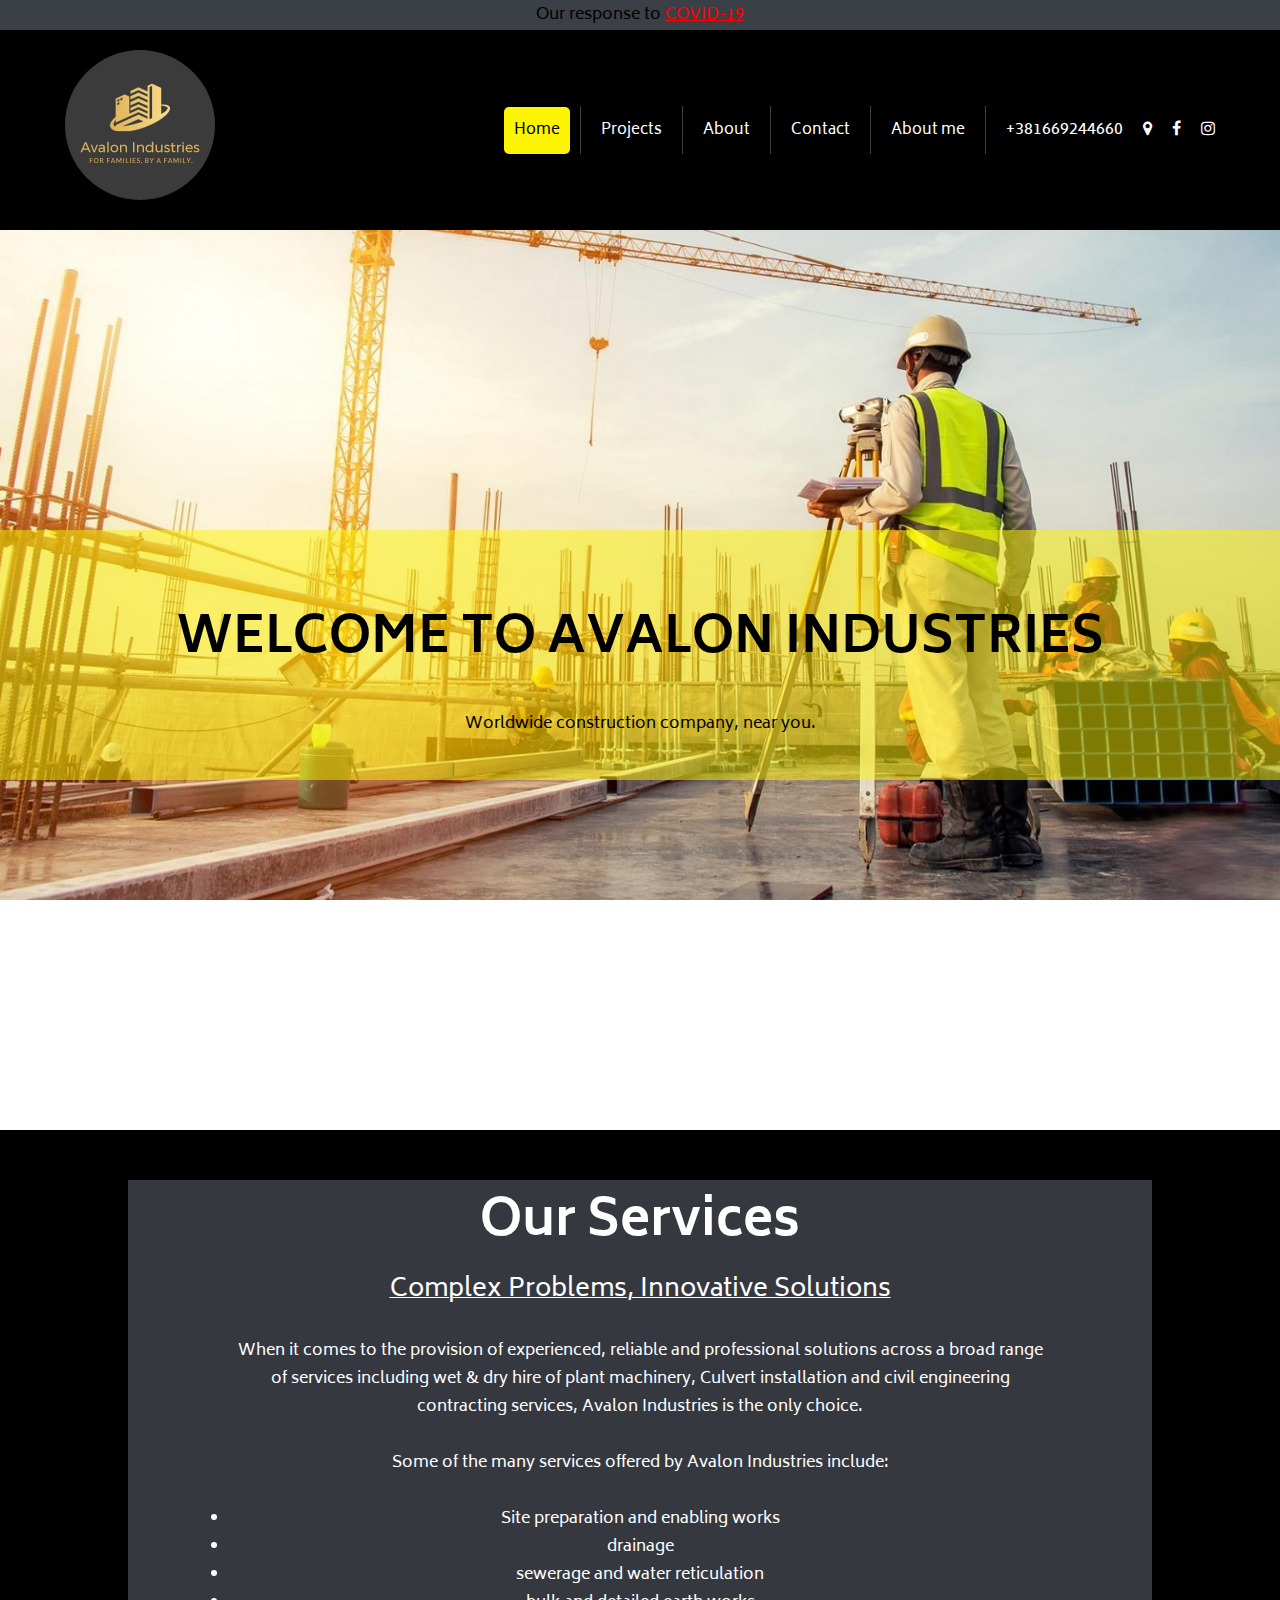
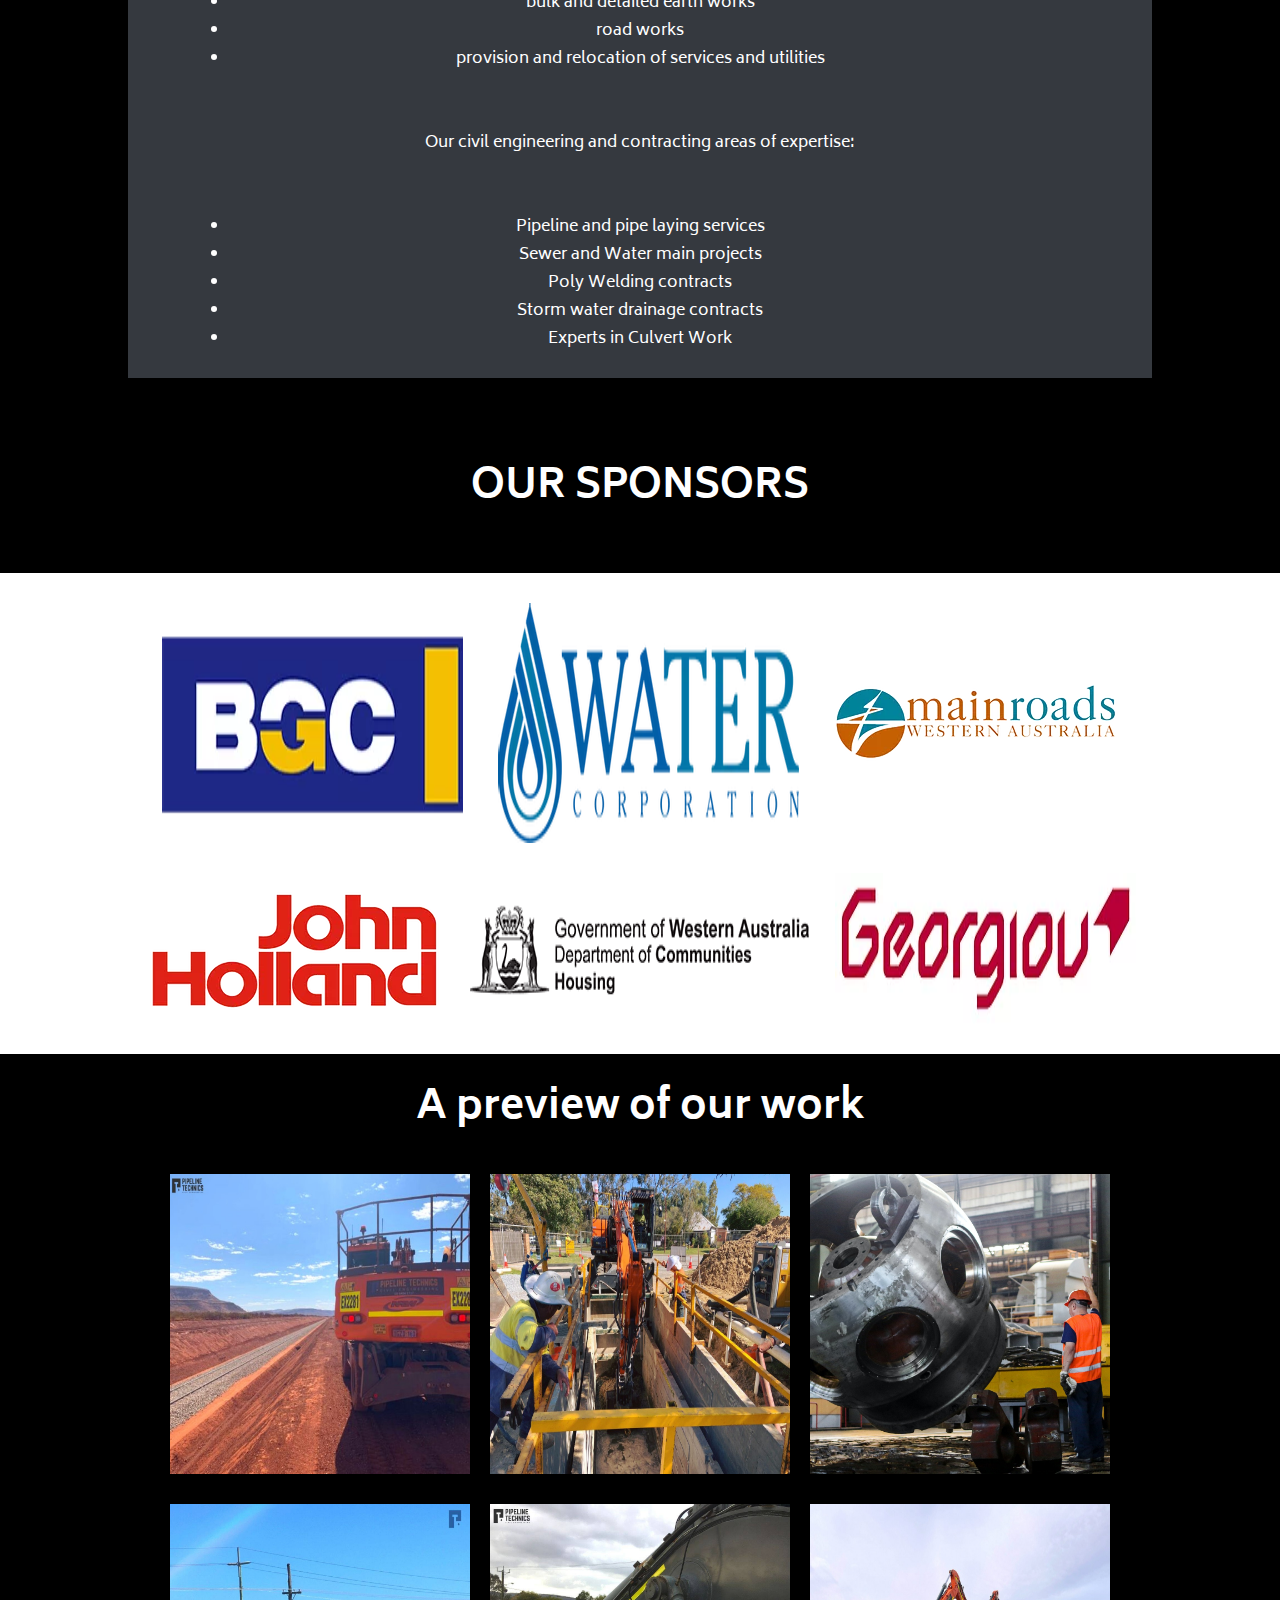
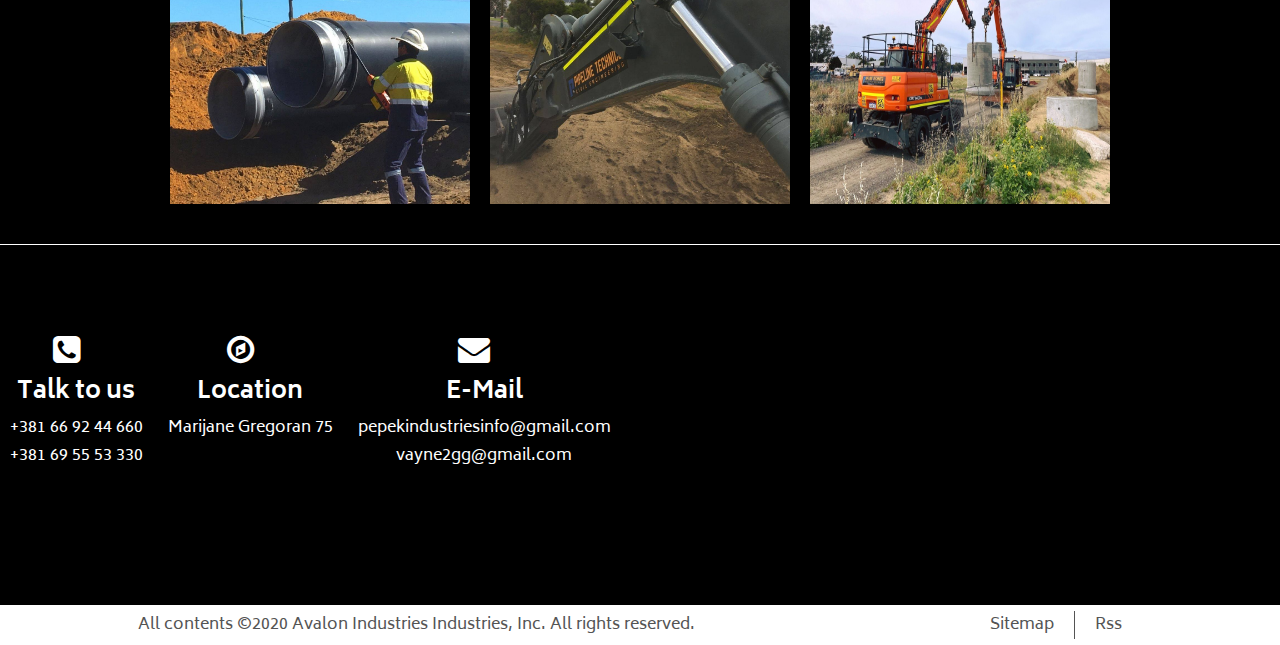
==== commit 7cb777d2: "Update index.html" ====
--- a/index.html
+++ b/index.html
@@ -1,7 +1,9 @@
 <!DOCTYPE html>
-<html>
+<html lang="en">
 	<head>
 		<meta charset="utf-8"/>
+		<meta name="keywords" content="construction, company, building, Avalon, worldwide">
+		<meta name="description" content="Avalon Industries, a worldwide construction company working for you">
 		<link rel="shortcut icon" href="img/thumbnail.ico"/>
 		<title>Avalon Industries | Worldwide Construction Company</title>
 		<link href="css/style1.css" type="text/css"  rel="stylesheet"/>
@@ -11,12 +13,12 @@
 	<body>
 		<header>
 			<div id="belaTraka">
-				<p>Our response to <a href="">COVID-19</a></p>
+				<p>Our response to <a href="covid19.html">COVID-19</a></p>
 			</div>
 			<div id="crnaTraka">
 				<nav>
 					<div id="logo">
-						<a class="element-animation"href="index.html"><img src="img/logo.png"/></a>
+						<a class="element-animation"href="index.html"><img src="img/logo.png" alt="logo"/></a>
 					</div>
 					<div id="ulinav">
 						<ul class="element-animation">
@@ -28,9 +30,9 @@
 						</ul>
 						<div id="navInfo"class="element-animation">
 							<p>+381669244660</p>
-							<a href=""><i class="fa fa-map-marker" aria-hidden="true"></i></a>
-							<a href=""><i class="fa fa-facebook" aria-hidden="true"></i></a>
-							<a href=""><i class="fa fa-instagram" aria-hidden="true"></i></a>
+							<a href="#gmaps"><i class="fa fa-map-marker" aria-hidden="true"></i></a>
+							<a href="https://www.facebook.com/ICT.MTE" target="_blank"><i class="fa fa-facebook" aria-hidden="true"></i></a>
+							<a href="https://www.instagram.com/visokaict/" target="_blank"><i class="fa fa-instagram" aria-hidden="true"></i></a>
 						</div>
 					</div>	
 				</nav>		
@@ -80,14 +82,14 @@
 						<div class="okvir2">
 						<div="sponzori2">
 							<div class="sponsor">
-								<img src="img/sponzori1.jpg" alt="">
-								<img src="img/sponzori.jpg" alt="">
-								<img src="img/sponzori3.jpg" alt="">
+								<img src="img/sponzori1.jpg" alt="sponzori">
+								<img src="img/sponzori.jpg" alt="sponzori">
+								<img src="img/sponzori3.jpg" alt="sponzori">
 							</div>
 							<div class="sponsor">
-								<img src="img/sponzori4.jpg" alt="">
-								<img src="img/sponzori5.jpg" alt="">
-								<img src="img/sponzori6.jpg" alt="">
+								<img src="img/sponzori4.jpg" alt="sponzori">
+								<img src="img/sponzori5.jpg" alt="sponzori">
+								<img src="img/sponzori6.jpg" alt="sponzori">
 							</div>
 						</div>
 						</div>	
@@ -130,12 +132,12 @@
 					<div class="fklasa">
 							<i class="fa fa-envelope"></i>
 						<h2>E-Mail</h2>
-						<p>pepekindustriesinfo@gmail</p>
+						<p>pepekindustriesinfo@gmail.com</p>
 						<p>vayne2gg@gmail.com</p>
 					</div>
 				</div>
 				<div class="fklasa">
-					<iframe src="https://www.google.com/maps/embed?pb=!1m18!1m12!1m3!1d2830.3588584875924!2d20.482226115914166!3d44.814253379098645!2m3!1f0!2f0!3f0!3m2!1i1024!2i768!4f13.1!3m3!1m2!1s0x475a7a9609031735%3A0xc17ed71f59ac4725!2z0JLQuNGB0L7QutCwINCY0KbQoiDRiNC60L7Qu9Cw!5e0!3m2!1ssr!2srs!4v1607831680315!5m2!1ssr!2srs" width="600" height="300" frameborder="0" style="border:0;" allowfullscreen="" aria-hidden="false" tabindex="0"></iframe>
+					<iframe id="gmaps" src="https://www.google.com/maps/embed?pb=!1m18!1m12!1m3!1d2830.3588584875924!2d20.482226115914166!3d44.814253379098645!2m3!1f0!2f0!3f0!3m2!1i1024!2i768!4f13.1!3m3!1m2!1s0x475a7a9609031735%3A0xc17ed71f59ac4725!2z0JLQuNGB0L7QutCwINCY0KbQoiDRiNC60L7Qu9Cw!5e0!3m2!1ssr!2srs!4v1607831680315!5m2!1ssr!2srs" width="600" height="300" frameborder="0" style="border:0;" allowfullscreen="" aria-hidden="false" tabindex="0"></iframe>
 				</div>
 			</div>
 			<div id="footerLinija">
--- a/css/style1.css
+++ b/css/style1.css
@@ -29,7 +29,6 @@
 #crnaTraka{
 	display:flex;
 	background-color:#000;
-	border-bottom:1px solid #fff;
 	align-items:center;
 }
 nav{
@@ -122,14 +121,14 @@
 #drugiSlajd{
 	width:100%;
 	display:flex;
-	background-color:rgba(252, 244, 3, 0.75);
+	background-color:#000;
     margin:auto;
 	align-items:center;
 }
 #ourservices{
 	width:80%;
 	margin:auto;
-	margin-top:25px;
+	margin-top:50px;
 	margin-bottom:25px;
 	padding-bottom:25px;
 	background-color:rgba(59, 63, 70,0.9);
@@ -196,6 +195,191 @@
 .previewKlasa img:hover{
 	transform: scale(1.1);
 }
+/*---------------------Kraj index stranice------------------*/
+
+
+/*---------------------Projects-----------------------------*/
+#projectbackground{
+	background-image:url("../img/projectbackground.jpg");
+	background-repeat:no-repeat;
+	background-size:cover;
+}
+#oProjektima{
+	width:100%;
+	color:#fff;
+	background-color:#3b3f46;
+	text-align:center;
+}
+#oProjektima h1{
+	font-size:200%;
+	padding:20px 0px 20px 0px;
+}
+#oProjektima p{
+	padding-bottom:20px;
+}
+.pBackground{
+	padding:20px;
+}
+.projects{
+	width:80%;
+	display:flex;
+	justify-content:space-evenly;
+	margin:auto;
+}
+.project{
+	color:#fff;
+	width:25%;
+	background-color:rgba(59, 63, 70,0.9);
+	padding:30px;
+}.project a{
+	color:#fff;
+}
+.project img{
+	width:270px;
+	transition: .2s;
+	padding-bottom:10px;
+}
+.project h2{
+	padding-bottom:10px;
+}
+.project img:hover{
+	transform: scale(1.1);
+}
+/*---------------------Projects-----------------------------*/
+
+
+/*---------------------About-----------------------------*/
+#aboutusbackground{
+	width:100%;
+	background-color:#000;
+	padding-bottom:50px;
+}
+#aboutus{
+	width:60%;
+	margin:auto;
+	background-color:#3b3f46;
+	text-align:center;
+	margin-bottom:50px;
+}
+#aboutus h1{
+	font-size:200%;
+	padding-top:50px;
+}
+#aboutus p{
+	padding:80px;
+}
+#aboutus2{
+	width:60%;
+	margin:auto;
+	background-color:#3b3f46;
+	text-align:center;
+	margin-bottom:50px;
+}
+#aboutus2 h1{
+	font-size:200%;
+	padding-top:50px;
+}
+#aboutus2 p{
+	padding:80px;
+}
+#aboutus2 img{
+	width:50%;
+	padding-top:50px;
+}
+/*---------------------About-----------------------------*/
+#contactBody{
+	width:100%;
+	background-color:#3b3f46
+}
+#emailText,
+#passText{
+	font-size:12px;
+}
+#strength{
+	font-size:15px;
+	/*color:red;*/
+}
+#contactContent{
+	display:grid;
+	text-align:center;
+	margin:auto;
+}
+#contactContent form fieldset{
+	margin-top:10px;
+	border:1px dotted white;
+	width:400px;
+	height:300px;
+	padding:10px;
+}
+#contactContent form fieldset legend{
+	color:#FF8C00;
+	font-family:Lato;
+	font-size:20px;
+	margin-left:20px;
+	background-color:black;
+}
+/*form*/
+.regForm{
+	margin-bottom:2px;
+	margin-top:2px;
+}
+#contactContent form table td{
+	padding-bottom:4px;
+}
+#contactContent form table .tableText{
+	color:white;
+	font-size:20px;
+	font-family:Lato;
+	text-align:left;
+	width:100px;
+}
+#contactContent form  input[type=email]{
+	width:250px;
+	height:25px;
+	font: bold 14px 'lucida sans', 'trebuchet MS', 'Tahoma';
+}
+
+#contactContent form input[type=text]{
+	width:250px;
+	height:25px;
+	font: bold 14px 'lucida sans', 'trebuchet MS', 'Tahoma';
+}
+#contactContent form input[type=password]{
+	width:250px;
+	height:25px;
+	font: bold 14px 'lucida sans', 'trebuchet MS', 'Tahoma';
+}
+#contactContent form table textarea{
+	resize:none;
+	width:250px;
+	height:150px;
+	font: bold 14px 'lucida sans', 'trebuchet MS', 'Tahoma';
+}
+#contactContent form input[type=submit], 
+#contactContent form input[type=button], 
+#contactContent form input[type=reset]{
+	width: 122px;
+	height: 30px;
+	color: #000;  
+	margin-top:10px;
+	background-color: fcf403;
+	-moz-border-radius: 3px;
+	-webkit-border-radius: 3px;
+	border-radius: 3px;      
+	text-shadow: 0 1px #999;
+	border: 1px solid #000;
+	font-family:Roboto;
+	text-transform:uppercase;
+}
+#contactContent form table input[type=submit]:hover, 
+#contactContent form table input[type=reset]:hover{
+	background-color: #FF8C00;
+}
+#contactContent form table input[type=submit]:active, 
+#contactContent form table input[type=reset]:active{
+	outline: 0;
+	box-shadow: 0 1px 4px #000 inset;
+}
 .novosti{
 	margin:20px;
 }
@@ -220,7 +404,7 @@
 	padding:20px 20px 0px 20px;
 	color:#545454;
 }
-.crta{
+.crta:first-child{
 	border-right:1px solid #545454;
 }
 #fInfo{
@@ -236,8 +420,8 @@
 }
 #fklase{
 	display:flex;
-	justify-content:center;
-	align-items:baseline;
+	margin-top:5%;
+	justify-content:space-between;
 }
 #fInfo{
 	display:flex;
